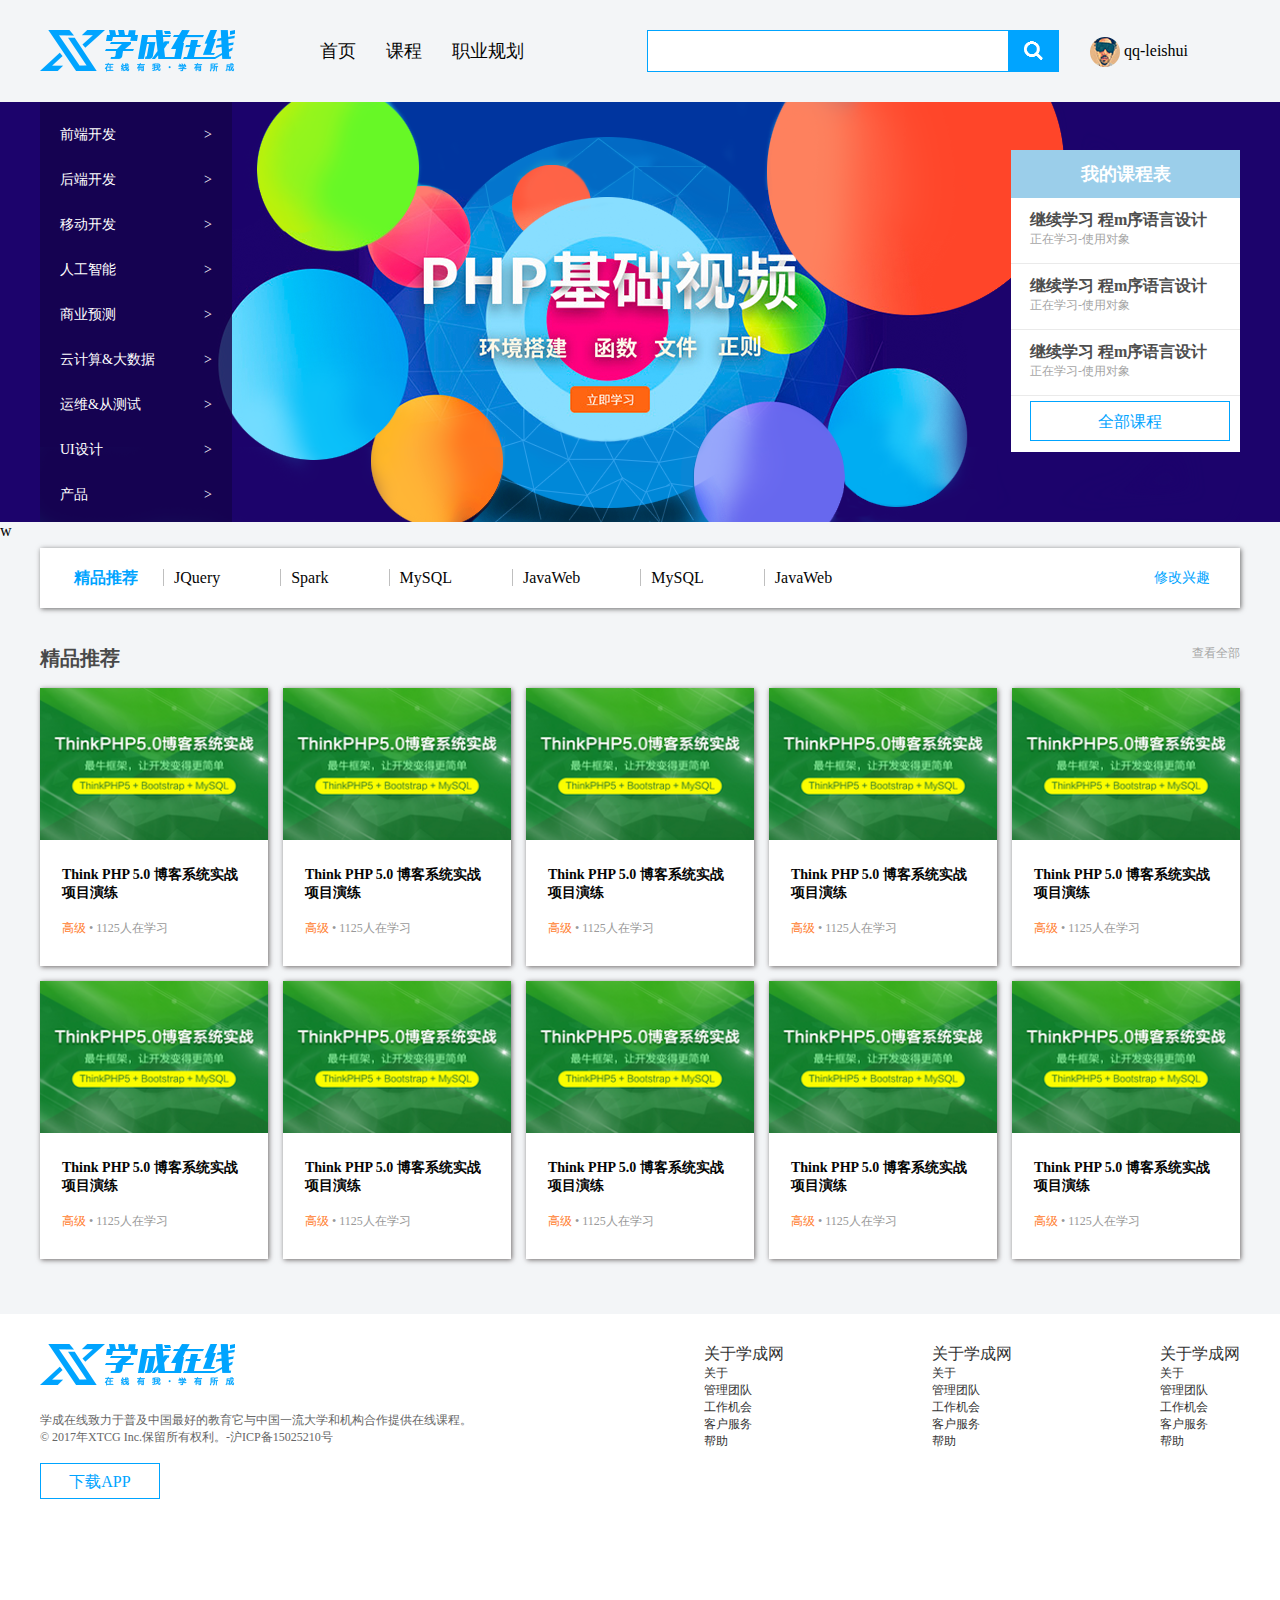
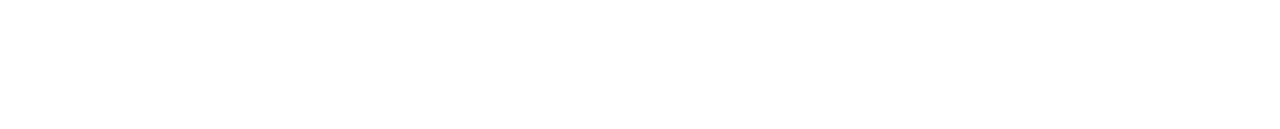
==== index.html @ 380df96b "change name" ====
<!DOCTYPE html>
<html lang="en">

<head>
    <meta charset="UTF-8">
    <meta name="viewport" content="width=device-width, initial-scale=1.0">
    <meta http-equiv="X-UA-Compatible" content="ie=edge">
    <title>Document</title>
    <link rel="stylesheet" href="./css/app.css">
</head>

<body>
    <div class="header w">
        <div class="logo">
            <img src="./imgs/logo.png" alt="">
        </div>
        <div class="nav">
            <ul>
                <li><a href="">首页</a></li>
                <li><a href="">课程</a></li>
                <li><a href="">职业规划</a></li>
            </ul>
        </div>
        <div class="search_box">
            <input type="text">
            <button></button>
        </div>
        <div class="user">
            <img src="./imgs/avatar.png" alt="">
            <span>qq-leishui</span>
        </div>
    </div>
    <!-- 头部结束 -->
    <!-- banner 开始 -->
    <div class="banner_box">
        <div class="banner w">
            <div class="nav">
                <ul>
                    <li><a href="">前端开发 <span>></span></a></li>
                    <li><a href="">后端开发<span>></span></a></li>
                    <li><a href="">移动开发<span>></span></a></li>
                    <li><a href="">人工智能<span>></span></a></li>
                    <li><a href="">商业预测<span>></span></a></li>
                    <li><a href="">云计算&大数据 <span>></span></a></li>
                    <li><a href="">运维&从测试<span>></span></a></li>
                    <li><a href="">UI设计<span>></span></a></li>
                    <li><a href="">产品<span>></span></a></li>
                </ul>
            </div>
            <div class="course">
                <h2>我的课程表 </h2>
                <ul>
                    <li>
                        <h4>继续学习 程m序语言设计</h4>
                        <p>正在学习-使用对象</p>
                    </li>
                    <li>
                        <h4>继续学习 程m序语言设计</h4>
                        <p>正在学习-使用对象</p>
                    </li>
                    <li>
                        <h4>继续学习 程m序语言设计</h4>
                        <p>正在学习-使用对象</p>
                    </li>
                </ul>
                <a href="">全部课程</a>
            </div>
        </div>
    </div>
    <!-- banner 结束 -->
    w
    <!-- 修改兴趣  开始-->
    <div class="interest w">
        <h3>精品推荐</h3>
        <ul>
            <li><a href=""> JQuery</a></li>
            <li><a href=""> Spark</a></li>
            <li><a href=""> MySQL</a></li>
            <li><a href=""> JavaWeb</a></li>
            <li><a href=""> MySQL</a></li>
            <li><a href=""> JavaWeb</a></li>
        </ul>
        <a href="">修改兴趣</a>
    </div>
    <!--  修改兴趣 结束-->
    <!-- 精品推荐开始 -->
    <div class="boutique w">
        <div class="boutique_header">
            <h3>精品推荐</h3>
            <a href="">查看全部</a>
        </div>
        <div class="boutique_bd clearfloat">
            <ul>
                <li>
                    <img src="./imgs/php.png" alt="">
                    <h4>Think PHP 5.0 博客系统实战项目演练 </h4>
                    <div class="infor">
                        <span>高级 </span> • 1125人在学习
                    </div>
                </li>
                <li>
                    <img src="./imgs/php.png" alt="">
                    <h4>Think PHP 5.0 博客系统实战项目演练 </h4>
                    <div class="infor">
                        <span>高级 </span> • 1125人在学习
                    </div>
                </li>
                <li>
                    <img src="./imgs/php.png" alt="">
                    <h4>Think PHP 5.0 博客系统实战项目演练 </h4>
                    <div class="infor">
                        <span>高级 </span> • 1125人在学习
                    </div>
                </li>
                <li>
                    <img src="./imgs/php.png" alt="">
                    <h4>Think PHP 5.0 博客系统实战项目演练 </h4>
                    <div class="infor">
                        <span>高级 </span> • 1125人在学习
                    </div>
                </li>
                <li>
                    <img src="./imgs/php.png" alt="">
                    <h4>Think PHP 5.0 博客系统实战项目演练 </h4>
                    <div class="infor">
                        <span>高级 </span> • 1125人在学习
                    </div>
                </li>
                <li>
                    <img src="./imgs/php.png" alt="">
                    <h4>Think PHP 5.0 博客系统实战项目演练 </h4>
                    <div class="infor">
                        <span>高级 </span> • 1125人在学习
                    </div>
                </li>
                <li>
                    <img src="./imgs/php.png" alt="">
                    <h4>Think PHP 5.0 博客系统实战项目演练 </h4>
                    <div class="infor">
                        <span>高级 </span> • 1125人在学习
                    </div>
                </li>
                <li>
                    <img src="./imgs/php.png" alt="">
                    <h4>Think PHP 5.0 博客系统实战项目演练 </h4>
                    <div class="infor">
                        <span>高级 </span> • 1125人在学习
                    </div>
                </li>
                <li>
                    <img src="./imgs/php.png" alt="">
                    <h4>Think PHP 5.0 博客系统实战项目演练 </h4>
                    <div class="infor">
                        <span>高级 </span> • 1125人在学习
                    </div>
                </li>
                <li>
                    <img src="./imgs/php.png" alt="">
                    <h4>Think PHP 5.0 博客系统实战项目演练 </h4>
                    <div class="infor">
                        <span>高级 </span> • 1125人在学习
                    </div>
                </li>
            </ul>
        </div>
    </div>
    <!-- 精品推荐结束 -->
    <!-- footer 开始  -->
    <div class="footer">
        <div class="footer_box w">
            <div class="logo_box">
                <div class="logo">
                    <img src="./imgs//logo.png" alt="">
                </div>
                <p>学成在线致力于普及中国最好的教育它与中国一流大学和机构合作提供在线课程。</br>
                    © 2017年XTCG Inc.保留所有权利。-沪ICP备15025210号</p>
                <a href="">下载APP</a>
            </div>
            <div class="footer_nav">
                <dl>
                    <dt>关于学成网</dt>
                    <dd>关于</dd>
                    <dd>管理团队</dd>
                    <dd>工作机会</dd>
                    <dd>客户服务</dd>
                    <dd>帮助</dd>
                </dl>
                <dl>
                    <dt>关于学成网</dt>
                    <dd>关于</dd>
                    <dd>管理团队</dd>
                    <dd>工作机会</dd>
                    <dd>客户服务</dd>
                    <dd>帮助</dd>
                </dl>
                <dl>
                    <dt>关于学成网</dt>
                    <dd>关于</dd>
                    <dd>管理团队</dd>
                    <dd>工作机会</dd>
                    <dd>客户服务</dd>
                    <dd>帮助</dd>
                </dl>
            </div>
        </div>
    </div>
    <!-- footer 结束 -->

</body>

</html>
---- css/app.css ----
* {
  margin:0;
  padding:0;
  box-sizing: border-box;
}
body {
  background: #f3f5f7;
}
li {
  list-style: none
}

a {
  text-decoration: none;
}
.clearfloat::before,.clearfloat::after {
  display: table;
  content: '';
}
.clearfloat::after{
  clear: both;
}
.w {
  width: 1200px;
  margin:0 auto;
}
.header {
  margin: 30px auto;
  height: 42px
}
.header .logo {
  float: left;
  width:195px ;
  height: 42px
}

.header .nav {
  float: left;
  margin-left: 70px;
  height: 42px
}
 
.header .nav  li  {
  float: left;
  height: 42px;
  line-height: 42px
}
.header .nav ul li  a {
   display: block;
   padding:0 15px;
   line-height: 42px;
   font-size: 18px;
   color: #050505
}
.header .nav ul li  a:hover{
  border-bottom: 1px solid #00a4ff;
}
.header .search_box {
  float: left;
  margin-left: 108px;
  width: 413px;
  height: 42px
}
.header .search_box input {
  float: left;
  border: 1px solid #00a4ff;
  border-right: none;
  width: 361px;
  height: 42px;
}
.header .search_box button {
  float: left;
  border: none;
  width: 51px;
  height: 42px;
  background: url('../imgs//fa-search.png')
}
.header .user {
  float: left;
  height: 42px
}

.user {
  margin-left: 30px;
  vertical-align: middle;
  line-height: 42px;
}

.user img {
  vertical-align: middle;
  line-height: 42px;
}
/* 头部结束了 */

/* 版心开始 */
.banner_box {
  height: 420px;;
  background: #1c036c;
}
.banner_box  .banner {
  height: 420px;;
  background: url('../imgs//banner2.png') no-repeat top center;
}
.banner_box .nav {
  float: left;
  padding:0 20px;
  padding-top: 10px;
  width: 192px;
  height: 420px;
  background: rgba(20,2,75,0.8)
}
.banner_box .nav ul li a {
  line-height: 45px;
  font-size: 14px;
  color: #ffffff
}
.banner_box .nav ul li a:hover{
  color: #00a4ff
}
.banner_box .nav ul li a>span {
  float: right;
}
.banner_box .course {
  float: right;
  margin-top: 48px;
  width: 229px;
  height: 302px;
  background: #fff;
}
.banner_box .course ul>li {
  padding: 12px 0 15px 19px;
  border-bottom: 1px solid #eaeaea;
}
.banner_box .course h2 {
  height: 48px;
  text-align: center;
  line-height: 48px;
  background: #9bceea;
  font-size: 18px;
  color: #fff
}
.banner_box .course h4 {
  font-size: 16px;
  color: #4e4e4e;
}
.banner_box .course p {
  font-size: 12px;
  color: #a5a5a5;
}

.banner_box .course a {
  display: block;
  border: 1px solid #00a4ff;
  margin-top: 5px;
  margin-left: 19px;
  width: 200px;
  height: 40px;
  text-align: center;
  line-height: 40px;
  color: #00a4ff;
}
/* 版心结束 */

/* 兴趣开始 */
.interest {
  margin-top: 8px;
  box-shadow: 1px 1px 5px #6b6a6a;
  height: 60px;
  background: #fff;
}
.interest h3 {
  float: left;
  margin-left: 34px;
  height: 60px;
  line-height: 60px;
  font-size: 16px;
  color: #00a4ff;
}
.interest ul li{
  float: left;
  padding:0 25px;
  height: 60px;
  line-height: 60px;
}
.interest ul li>a {
  padding:0 10px;
  font-size: 16px;
  border-left: 1px solid #bfbfbf;
  color: #050505
}
.interest>a {
  float: right;
  margin-right: 30px;
  height: 60px;
  line-height: 60px;
  font-size: 14px;
  color: #00a4ff;
}
/* 兴趣结束 */

/* 精品推荐开始 */
.boutique_header {
  height: 22px;
  margin: 37px 0 21px 0;
}
.boutique_header  h3 {
  float: left;
  font-size: 20px;
  color: #494949;
}
.boutique_header  a {
  float:right;
  font-size: 12px;
  color: #a5a5a5;
}
 
.boutique_bd {
  width: 1260px;
}
.boutique_bd img {
  width: 100%;
}
.boutique_bd ul>li {
  float: left;
  margin:0 15px 15px 0;
  box-shadow: 1px 1px 5px rgb(110, 105, 105);
  width: 228px;
  height: 278px;
  background: #ffffff;
}
.boutique_bd ul>li  h4 {
  padding:22px 19px 0 22px;
  font-size: 14px;
  color: #050505;
}
.infor {
  padding: 18px 19px 0 22px;
  font-size: 12px;
  color: #999999;
}
.boutique_bd ul>li span {
  color: #ff7c2d;
}
/* 精品推荐结束 */
/* footer开始 */
.footer {
  margin-top: 40px;
  height: 415px;
  background: #fff;
}
.footer_box {
  background: #fff;
}
.footer_box .logo_box {
  padding-top: 30px;
  float: left;
}
.logo_box .logo {
  margin-bottom: 22px;
}
.logo_box p {
  font-size: 12px;
  color: #666666;
  margin-bottom: 17px;
}
.logo_box a {
  display: block;
  border: 1px solid #00a4ff;
  width: 120px;
  height: 36px;
  text-align: center;
  line-height: 36px;
  font-size: 16px;
  color: #00a4ff;
}
.footer_box .footer_nav {
  float:right;
}
.footer_nav dl{
  float: left;
  margin-left: 148px;
}
.footer_nav {
  padding-top: 30px;
}
.footer_nav dl dt {
  font-size: 16px;
  color: #333333;
}
.footer_nav  dl>dd{
  font-size: 12px;
  color: #333333;
}
/* footer 结束 */
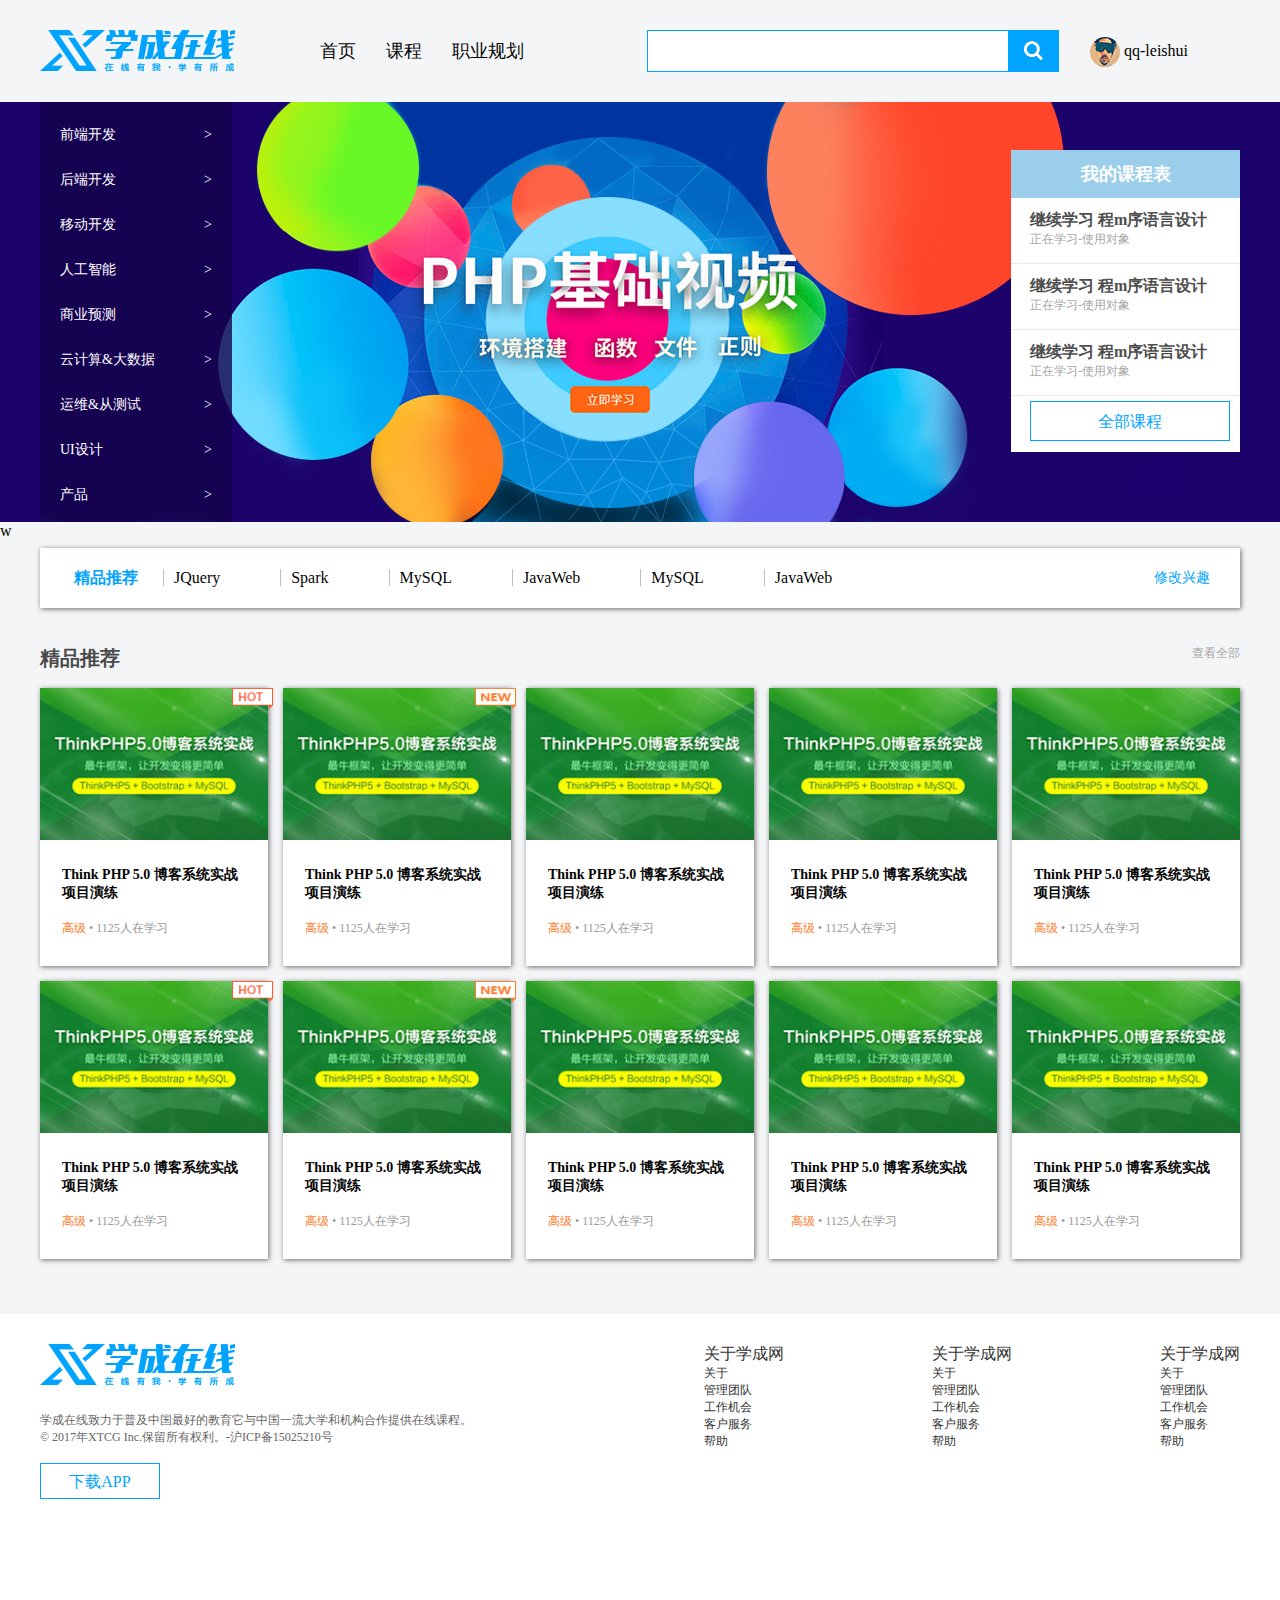
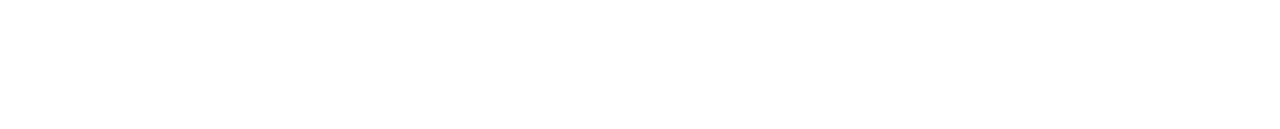
==== commit d41d24a2: "add icon" ====
--- a/index.html
+++ b/index.html
@@ -92,48 +92,60 @@
         <div class="boutique_bd clearfloat">
             <ul>
                 <li>
-                    <img src="./imgs/php.png" alt="">
-                    <h4>Think PHP 5.0 博客系统实战项目演练 </h4>
-                    <div class="infor">
-                        <span>高级 </span> • 1125人在学习
-                    </div>
-                </li>
-                <li>
-                    <img src="./imgs/php.png" alt="">
-                    <h4>Think PHP 5.0 博客系统实战项目演练 </h4>
-                    <div class="infor">
-                        <span>高级 </span> • 1125人在学习
-                    </div>
-                </li>
-                <li>
-                    <img src="./imgs/php.png" alt="">
-                    <h4>Think PHP 5.0 博客系统实战项目演练 </h4>
-                    <div class="infor">
-                        <span>高级 </span> • 1125人在学习
-                    </div>
-                </li>
-                <li>
-                    <img src="./imgs/php.png" alt="">
-                    <h4>Think PHP 5.0 博客系统实战项目演练 </h4>
-                    <div class="infor">
-                        <span>高级 </span> • 1125人在学习
-                    </div>
-                </li>
-                <li>
-                    <img src="./imgs/php.png" alt="">
-                    <h4>Think PHP 5.0 博客系统实战项目演练 </h4>
-                    <div class="infor">
-                        <span>高级 </span> • 1125人在学习
-                    </div>
-                </li>
-                <li>
-                    <img src="./imgs/php.png" alt="">
-                    <h4>Think PHP 5.0 博客系统实战项目演练 </h4>
-                    <div class="infor">
-                        <span>高级 </span> • 1125人在学习
-                    </div>
-                </li>
-                <li>
+                    <em>
+                        <img src="./imgs//hot.png" alt="">
+                    </em>
+                    <img src="./imgs/php.png" alt="">
+                    <h4>Think PHP 5.0 博客系统实战项目演练 </h4>
+                    <div class="infor">
+                        <span>高级 </span> • 1125人在学习
+                    </div>
+                </li>
+                <li>
+                    <em>
+                        <img src="./imgs//new.png" alt="">
+                    </em>
+                    <img src="./imgs/php.png" alt="">
+                    <h4>Think PHP 5.0 博客系统实战项目演练 </h4>
+                    <div class="infor">
+                        <span>高级 </span> • 1125人在学习
+                    </div>
+                </li>
+                <li>
+                    <img src="./imgs/php.png" alt="">
+                    <h4>Think PHP 5.0 博客系统实战项目演练 </h4>
+                    <div class="infor">
+                        <span>高级 </span> • 1125人在学习
+                    </div>
+                </li>
+                <li>
+                    <img src="./imgs/php.png" alt="">
+                    <h4>Think PHP 5.0 博客系统实战项目演练 </h4>
+                    <div class="infor">
+                        <span>高级 </span> • 1125人在学习
+                    </div>
+                </li>
+                <li>
+                    <img src="./imgs/php.png" alt="">
+                    <h4>Think PHP 5.0 博客系统实战项目演练 </h4>
+                    <div class="infor">
+                        <span>高级 </span> • 1125人在学习
+                    </div>
+                </li>
+                <li>
+                    <em>
+                        <img src="./imgs//hot.png" alt="">
+                    </em>
+                    <img src="./imgs/php.png" alt="">
+                    <h4>Think PHP 5.0 博客系统实战项目演练 </h4>
+                    <div class="infor">
+                        <span>高级 </span> • 1125人在学习
+                    </div>
+                </li>
+                <li>
+                    <em>
+                        <img src="./imgs//new.png" alt="">
+                    </em>
                     <img src="./imgs/php.png" alt="">
                     <h4>Think PHP 5.0 博客系统实战项目演练 </h4>
                     <div class="infor">
--- a/css/app.css
+++ b/css/app.css
@@ -217,6 +217,18 @@
 .boutique_bd {
   width: 1260px;
 }
+.boutique_bd ul>li {
+  position: relative;
+}
+.boutique_bd em{
+  position: absolute;
+  top:0;
+  right: -5px;
+}
+.boutique_bd em img {
+  width: 41px;
+  height: 21px;
+}
 .boutique_bd img {
   width: 100%;
 }
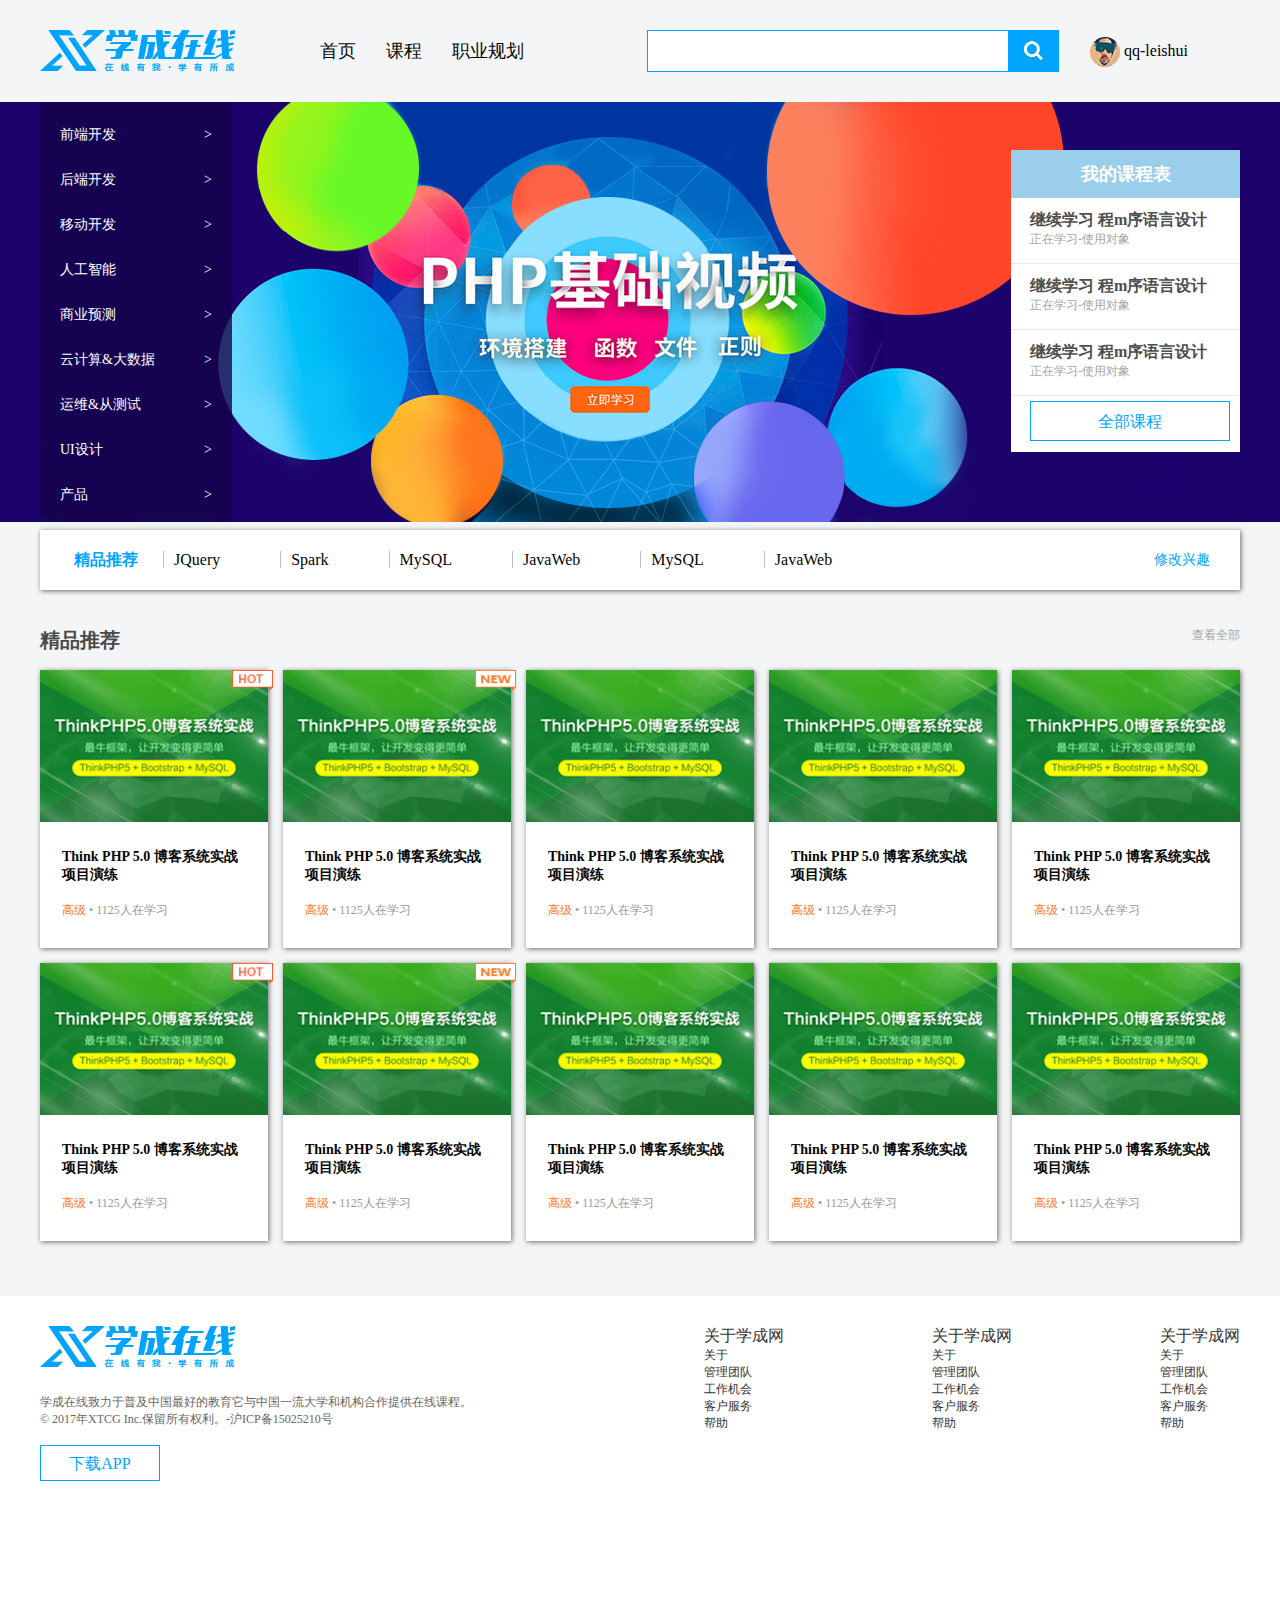
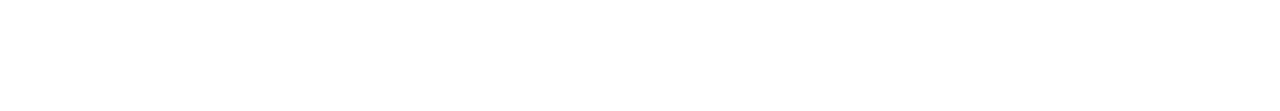
==== commit 3d65ddfc: "fix bug w" ====
--- a/index.html
+++ b/index.html
@@ -68,7 +68,6 @@
         </div>
     </div>
     <!-- banner 结束 -->
-    w
     <!-- 修改兴趣  开始-->
     <div class="interest w">
         <h3>精品推荐</h3>
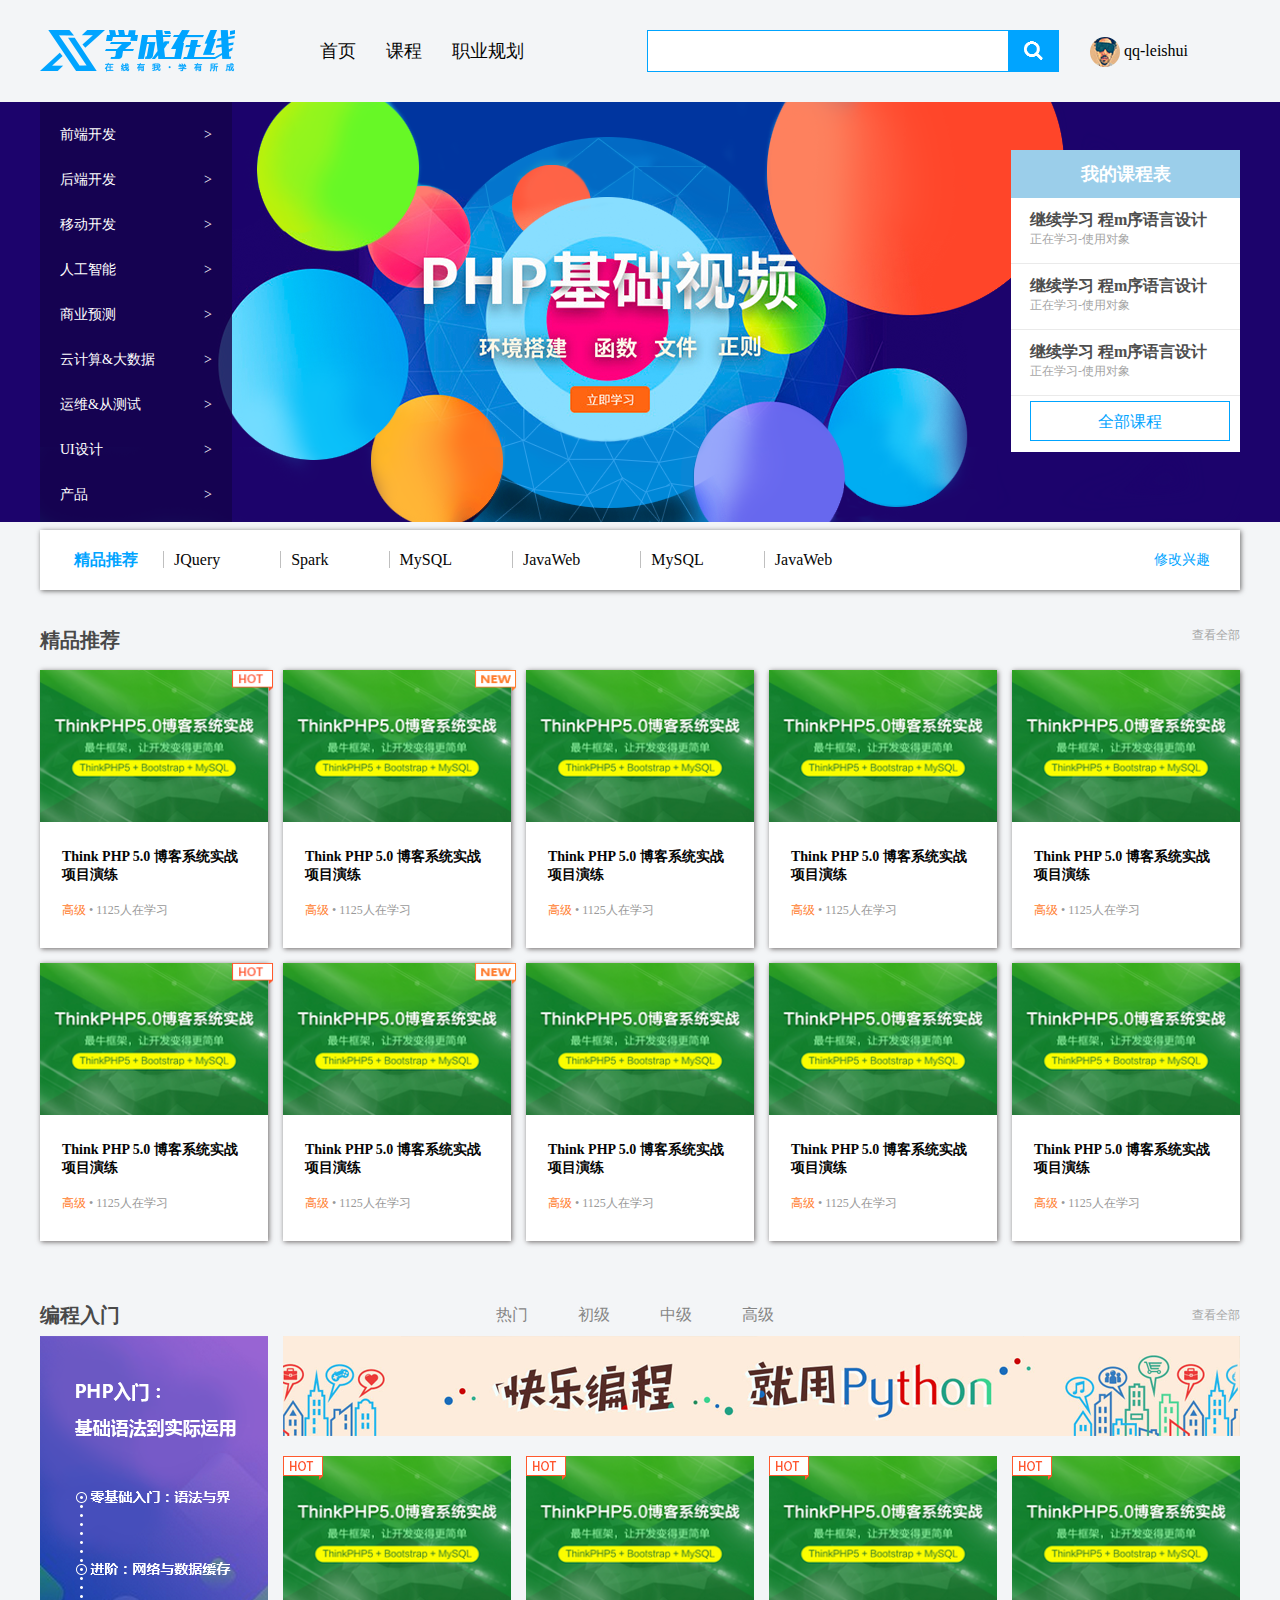
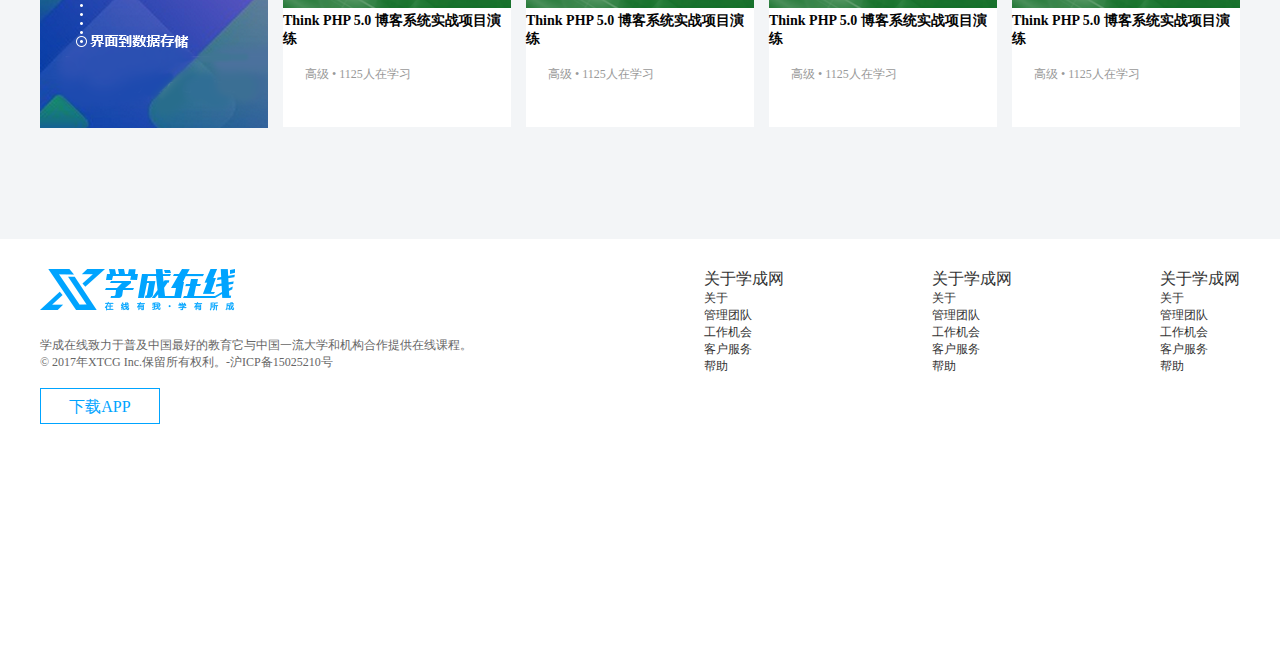
==== commit 0b9d4a97: "loast" ====
--- a/index.html
+++ b/index.html
@@ -10,7 +10,7 @@
 </head>
 
 <body>
-    <div class="header w">
+    <div class="header_first w">
         <div class="logo">
             <img src="./imgs/logo.png" alt="">
         </div>
@@ -83,7 +83,7 @@
     </div>
     <!--  修改兴趣 结束-->
     <!-- 精品推荐开始 -->
-    <div class="boutique w">
+    <div class="boutique w ">
         <div class="boutique_header">
             <h3>精品推荐</h3>
             <a href="">查看全部</a>
@@ -176,9 +176,78 @@
         </div>
     </div>
     <!-- 精品推荐结束 -->
+    <!-- progra开始 -->
+    <div class="box w clearfloat">
+        <div class="box_hd clearfloat">
+            <h3 class="title">编程入门</h3>
+            <ul class="nav">
+                <li><a href=""> 热门</a></li>
+                <li><a href=""> 初级</a></li>
+                <li><a href=""> 中级</a></li>
+                <li><a href=""> 高级</a></li>
+            </ul>
+            <a href="" class="infor_a">查看全部</a>
+        </div>
+        <div class="box_bd clearfloat">
+            <div class="left">
+                <img src="./imgs/php_left.png" alt="">
+            </div>
+            <div class="right">
+                <div class="hd">
+                    <img src="./imgs/php_header.png" alt="">
+                </div>
+                <div class="bd">
+                    <ul>
+                        <li>
+                            <em>
+                                <img src="./imgs//hot.png" alt="">
+                            </em>
+                            <img src="./imgs/php.png" alt="">
+                            <h4>Think PHP 5.0 博客系统实战项目演练 </h4>
+                            <div class="infor">
+                                <span>高级 </span> • 1125人在学习
+                            </div>
+                        </li>
+                        <li>
+                            <em>
+                                <img src="./imgs//hot.png" alt="">
+                            </em>
+                            <img src="./imgs/php.png" alt="">
+                            <h4>Think PHP 5.0 博客系统实战项目演练 </h4>
+                            <div class="infor">
+                                <span>高级 </span> • 1125人在学习
+                            </div>
+                        </li>
+                        <li>
+                            <em>
+                                <img src="./imgs//hot.png" alt="">
+                            </em>
+                            <img src="./imgs/php.png" alt="">
+                            <h4>Think PHP 5.0 博客系统实战项目演练 </h4>
+                            <div class="infor">
+                                <span>高级 </span> • 1125人在学习
+                            </div>
+                        </li>
+                        <li>
+                            <em>
+                                <img src="./imgs//hot.png" alt="">
+                            </em>
+                            <img src="./imgs/php.png" alt="">
+                            <h4>Think PHP 5.0 博客系统实战项目演练 </h4>
+                            <div class="infor">
+                                <span>高级 </span> • 1125人在学习
+                            </div>
+                        </li>
+                    </ul>
+
+                </div>
+            </div>
+        </div>
+    </div>
+    <!-- progra结束 -->
     <!-- footer 开始  -->
-    <div class="footer">
-        <div class="footer_box w">
+    <div class="footer clearfloat ">
+        <div class="footer_box w clearfloat">
             <div class="logo_box">
                 <div class="logo">
                     <img src="./imgs//logo.png" alt="">
@@ -217,6 +286,7 @@
     </div>
     <!-- footer 结束 -->
 
+
 </body>
 
 </html>--- a/css/app.css
+++ b/css/app.css
@@ -24,58 +24,70 @@
   width: 1200px;
   margin:0 auto;
 }
-.header {
+.title {
+  font-size: 20px;
+  color: #494949;
+}
+.infor_a {
+  font-size: 12px;
+    color: #a5a5a5;
+}
+.middel_a {
+  font-size: 16px;
+  color: #868686
+}
+.header_first {
   margin: 30px auto;
   height: 42px
 }
-.header .logo {
+.header_first .logo {
   float: left;
   width:195px ;
   height: 42px
 }
 
-.header .nav {
+.header_first .nav {
   float: left;
   margin-left: 70px;
   height: 42px
 }
  
-.header .nav  li  {
+.header_first .nav  li  {
   float: left;
   height: 42px;
   line-height: 42px
 }
-.header .nav ul li  a {
+.header_first .nav ul li  a {
    display: block;
    padding:0 15px;
    line-height: 42px;
    font-size: 18px;
    color: #050505
 }
-.header .nav ul li  a:hover{
+.header_first .nav ul li  a:hover{
   border-bottom: 1px solid #00a4ff;
 }
-.header .search_box {
+.header_first .search_box {
   float: left;
   margin-left: 108px;
   width: 413px;
   height: 42px
 }
-.header .search_box input {
+.header_first .search_box input {
   float: left;
   border: 1px solid #00a4ff;
   border-right: none;
   width: 361px;
   height: 42px;
 }
-.header .search_box button {
+.header_first .search_box button {
   float: left;
   border: none;
   width: 51px;
   height: 42px;
   background: url('../imgs//fa-search.png')
 }
-.header .user {
+.header_first .user {
   float: left;
   height: 42px
 }
@@ -254,9 +266,79 @@
   color: #ff7c2d;
 }
 /* 精品推荐结束 */
+/* 编程入门开始了 */
+.box {
+  margin-top: 38px;
+}
+ 
+.box_hd>ul {
+  margin-left: 351px;
+}
+.box_hd>h3,.box_hd>ul,.box_hd>ul>li {
+  float: left;
+  height:42px ;
+  line-height: 42px;
+}
+ 
+.box_hd>ul>li>a {
+  padding:0 25px;
+  height:42px ;
+  line-height: 42px;
+  font-size: 16px;
+  color: #868686;
+}
+.box_hd>ul>li>a:hover{
+  color: #00a4ff;
+}
+.box_hd>a {
+  float:right;
+  height:42px ;
+  line-height: 42px;
+}
+.box_bd {
+  float: left;
+  height: 392px;
+  /* margin-left: 15px; */
+}
+.box_bd .right .hd  {
+  margin-left: 15px;
+  margin-bottom: 16px;
+}
+.box_bd .right .hd img {
+  width: 100%;
+}
+.box_bd>.left{
+  float: left;
+}
+.box_bd>.right{
+  float: left;
+}
+ 
+.box_bd .bd>ul>li img {
+  width: 100%;
+}
+.box_bd .bd>ul>li {
+  float: left;
+  margin-left: 15px;
+  position: relative;
+  width: 228px;
+  height: 271px;
+  background: #fff;
+
+
+}
+.box_bd .bd>ul>li  em {
+  position: absolute;
+}
+ 
+.box_bd.clearfloat >.right > .bd > ul > li> h4 {
+  font-size: 14px;
+  color: #050505;
+}
+/* 编程入门结束了 */
 /* footer开始 */
 .footer {
-  margin-top: 40px;
+  margin-top: 111px;
   height: 415px;
   background: #fff;
 }
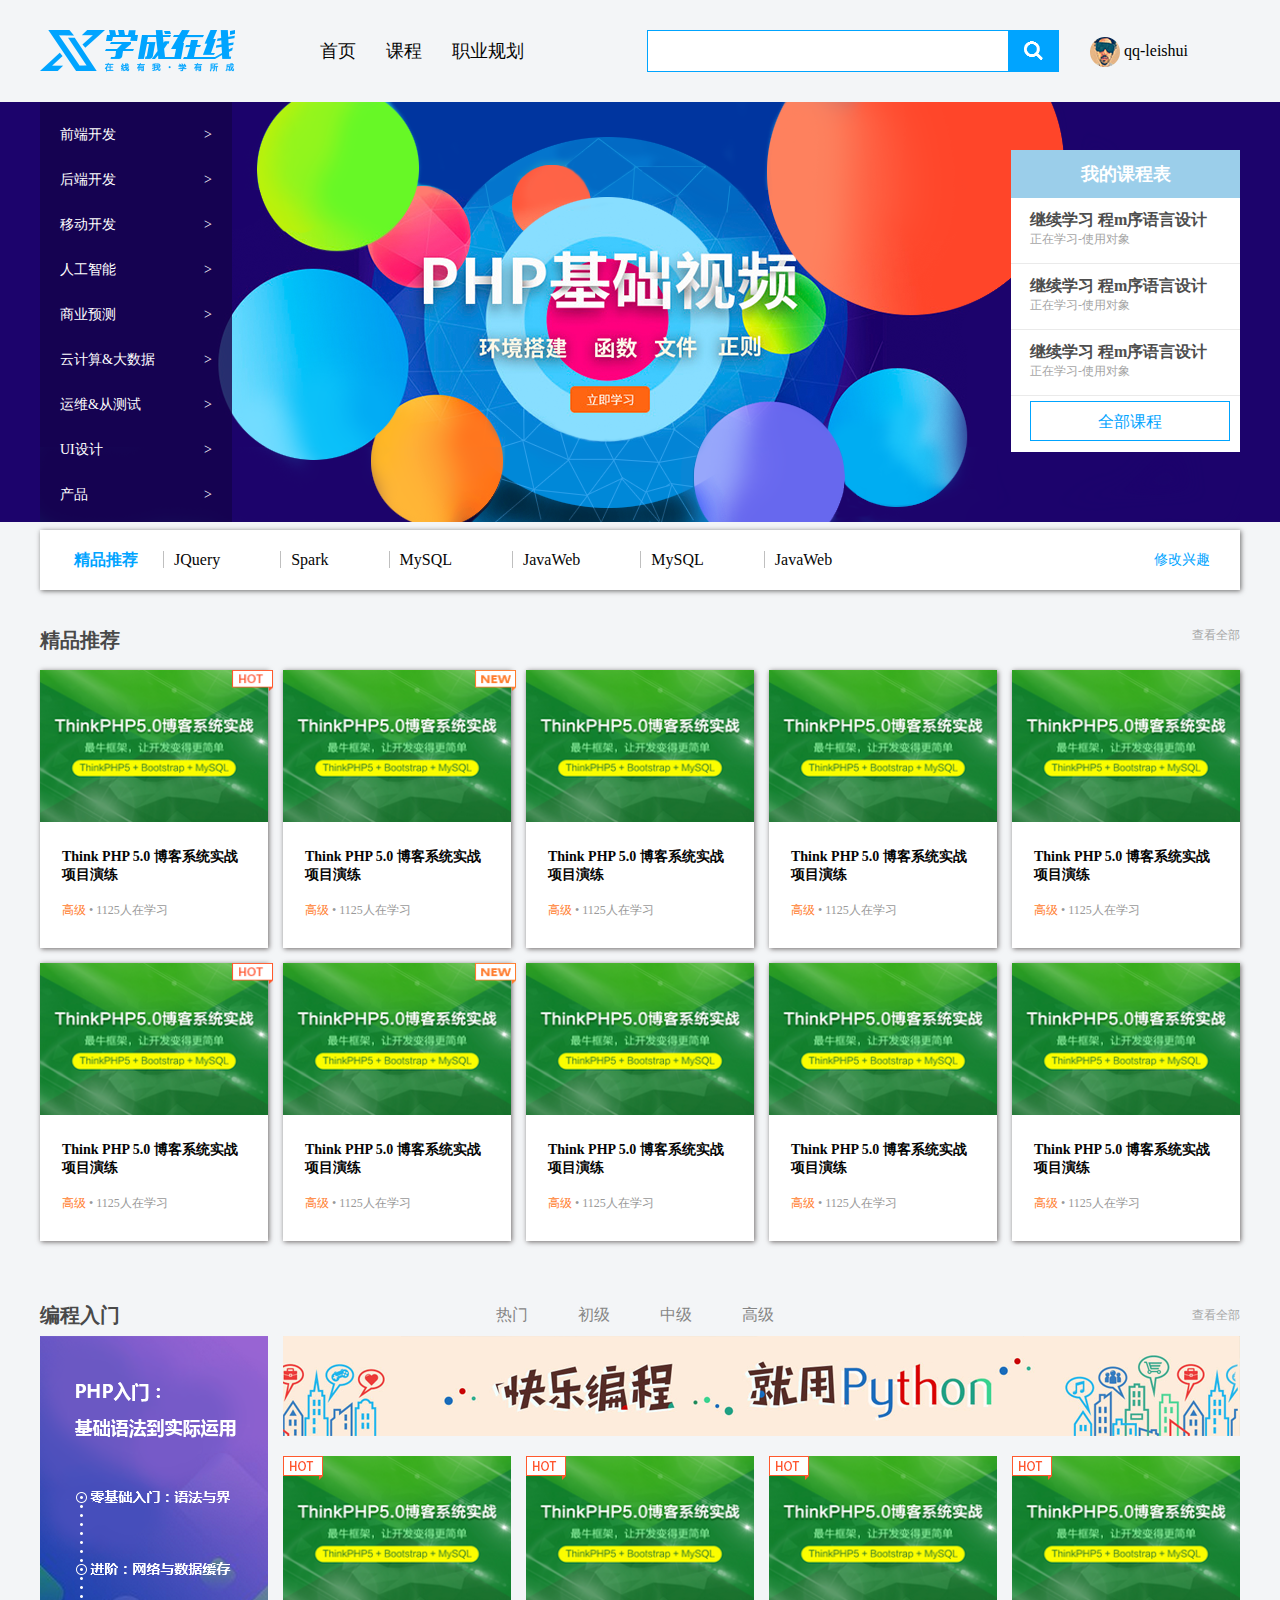
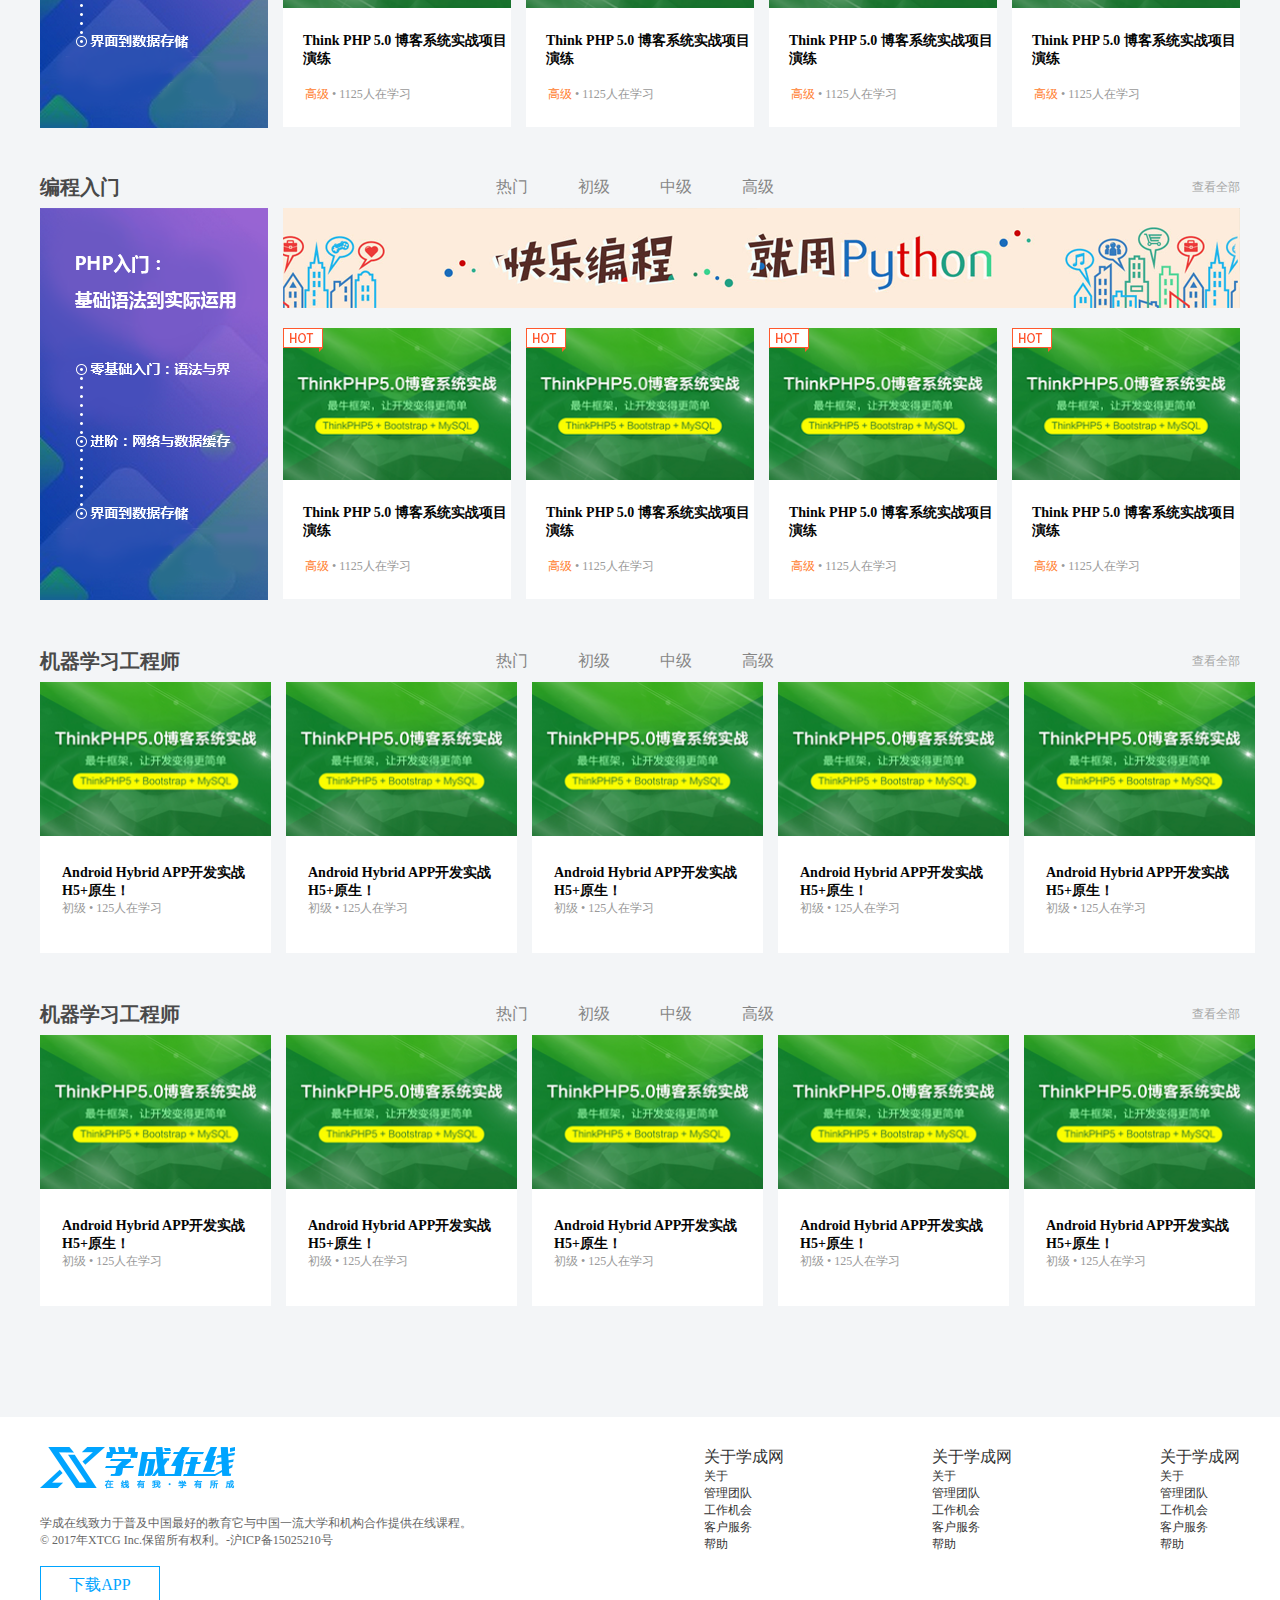
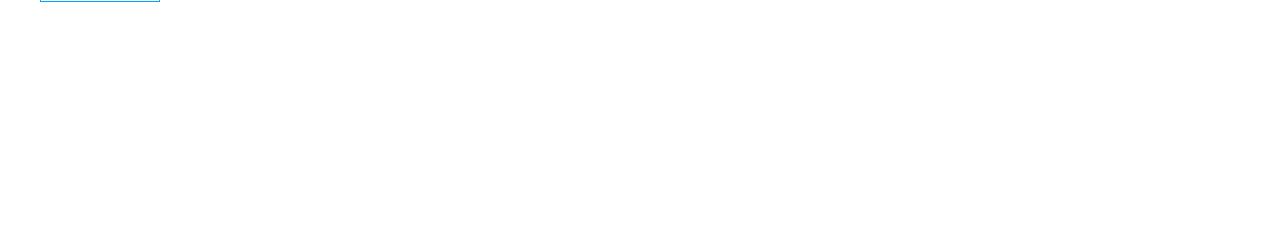
==== commit 138308f3: "last one" ====
--- a/index.html
+++ b/index.html
@@ -245,6 +245,189 @@
         </div>
     </div>
     <!-- progra结束 -->
+    <!-- progra开始 -->
+    <div class="box w clearfloat">
+        <div class="box_hd clearfloat">
+            <h3 class="title">编程入门</h3>
+            <ul class="nav">
+                <li><a href=""> 热门</a></li>
+                <li><a href=""> 初级</a></li>
+                <li><a href=""> 中级</a></li>
+                <li><a href=""> 高级</a></li>
+            </ul>
+            <a href="" class="infor_a">查看全部</a>
+        </div>
+        <div class="box_bd clearfloat">
+            <div class="left">
+                <img src="./imgs/php_left.png" alt="">
+            </div>
+            <div class="right">
+                <div class="hd">
+                    <img src="./imgs/php_header.png" alt="">
+                </div>
+                <div class="bd">
+                    <ul>
+                        <li>
+                            <em>
+                                <img src="./imgs//hot.png" alt="">
+                            </em>
+                            <img src="./imgs/php.png" alt="">
+                            <h4>Think PHP 5.0 博客系统实战项目演练 </h4>
+                            <div class="infor">
+                                <span>高级 </span> • 1125人在学习
+                            </div>
+                        </li>
+                        <li>
+                            <em>
+                                <img src="./imgs//hot.png" alt="">
+                            </em>
+                            <img src="./imgs/php.png" alt="">
+                            <h4>Think PHP 5.0 博客系统实战项目演练 </h4>
+                            <div class="infor">
+                                <span>高级 </span> • 1125人在学习
+                            </div>
+                        </li>
+                        <li>
+                            <em>
+                                <img src="./imgs//hot.png" alt="">
+                            </em>
+                            <img src="./imgs/php.png" alt="">
+                            <h4>Think PHP 5.0 博客系统实战项目演练 </h4>
+                            <div class="infor">
+                                <span>高级 </span> • 1125人在学习
+                            </div>
+                        </li>
+                        <li>
+                            <em>
+                                <img src="./imgs//hot.png" alt="">
+                            </em>
+                            <img src="./imgs/php.png" alt="">
+                            <h4>Think PHP 5.0 博客系统实战项目演练 </h4>
+                            <div class="infor">
+                                <span>高级 </span> • 1125人在学习
+                            </div>
+                        </li>
+                    </ul>
+
+                </div>
+            </div>
+        </div>
+    </div>
+    <!-- progra结束 -->
+    <!-- 开始 -->
+    <div class="box_front w">
+        <div class="box_front_hd">
+            <h4 class="">机器学习工程师</h4>
+            <div class="nav">
+                <ul class="clearfloat">
+                    <li><a href=""> 热门 </a></li>
+                    <li><a href=""> 初级 </a></li>
+                    <li><a href=""> 中级 </a></li>
+                    <li><a href=""> 高级 </a></li>
+                </ul>
+            </div>
+            <a href="">查看全部</a>
+
+        </div>
+        <div class="box_front_bd">
+            <ul class="clearfloat">
+                <li>
+                    <img src="./imgs/php.png" alt="">
+                    <h4>Android Hybrid APP开发实战 H5+原生！ </h4>
+                    <div class="box_front_infor">
+                        <span>初级 </span>• 125人在学习
+                    </div>
+                </li>
+                <li>
+                    <img src="./imgs/php.png" alt="">
+                    <h4>Android Hybrid APP开发实战 H5+原生！ </h4>
+                    <div class="box_front_infor">
+                        <span>初级 </span>• 125人在学习
+                    </div>
+                </li>
+                <li>
+                    <img src="./imgs/php.png" alt="">
+                    <h4>Android Hybrid APP开发实战 H5+原生！ </h4>
+                    <div class="box_front_infor">
+                        <span>初级 </span>• 125人在学习
+                    </div>
+                </li>
+                <li>
+                    <img src="./imgs/php.png" alt="">
+                    <h4>Android Hybrid APP开发实战 H5+原生！ </h4>
+                    <div class="box_front_infor">
+                        <span>初级 </span>• 125人在学习
+                    </div>
+                </li>
+                <li>
+                    <img src="./imgs/php.png" alt="">
+                    <h4>Android Hybrid APP开发实战 H5+原生！ </h4>
+                    <div class="box_front_infor">
+                        <span>初级 </span>• 125人在学习
+                    </div>
+                </li>
+            </ul>
+        </div>
+
+    </div>
+    <!-- 结束 -->
+    <!-- seoncd 开始 -->
+    <div class="box_front w">
+        <div class="box_front_hd">
+            <h4 class="">机器学习工程师</h4>
+            <div class="nav">
+                <ul class="clearfloat">
+                    <li><a href=""> 热门 </a></li>
+                    <li><a href=""> 初级 </a></li>
+                    <li><a href=""> 中级 </a></li>
+                    <li><a href=""> 高级 </a></li>
+                </ul>
+            </div>
+            <a href="">查看全部</a>
+
+        </div>
+        <div class="box_front_bd">
+            <ul class="clearfloat">
+                <li>
+                    <img src="./imgs/php.png" alt="">
+                    <h4>Android Hybrid APP开发实战 H5+原生！ </h4>
+                    <div class="box_front_infor">
+                        <span>初级 </span>• 125人在学习
+                    </div>
+                </li>
+                <li>
+                    <img src="./imgs/php.png" alt="">
+                    <h4>Android Hybrid APP开发实战 H5+原生！ </h4>
+                    <div class="box_front_infor">
+                        <span>初级 </span>• 125人在学习
+                    </div>
+                </li>
+                <li>
+                    <img src="./imgs/php.png" alt="">
+                    <h4>Android Hybrid APP开发实战 H5+原生！ </h4>
+                    <div class="box_front_infor">
+                        <span>初级 </span>• 125人在学习
+                    </div>
+                </li>
+                <li>
+                    <img src="./imgs/php.png" alt="">
+                    <h4>Android Hybrid APP开发实战 H5+原生！ </h4>
+                    <div class="box_front_infor">
+                        <span>初级 </span>• 125人在学习
+                    </div>
+                </li>
+                <li>
+                    <img src="./imgs/php.png" alt="">
+                    <h4>Android Hybrid APP开发实战 H5+原生！ </h4>
+                    <div class="box_front_infor">
+                        <span>初级 </span>• 125人在学习
+                    </div>
+                </li>
+            </ul>
+        </div>
+
+    </div>
+    <!-- second 结束 -->
     <!-- footer 开始  -->
     <div class="footer clearfloat ">
         <div class="footer_box w clearfloat">
--- a/css/app.css
+++ b/css/app.css
@@ -324,11 +324,16 @@
   width: 228px;
   height: 271px;
   background: #fff;
-
-
+}
+.box_bd .bd>ul>li>h4 {
+  padding-top: 20px;
+  padding-left: 20px;  
 }
 .box_bd .bd>ul>li  em {
   position: absolute;
+}
+.box_bd .bd>ul>li .infor span {
+  color: #ff7c2d;
 }
  
 .box_bd.clearfloat >.right > .bd > ul > li> h4 {
@@ -336,6 +341,69 @@
   color: #050505;
 }
 /* 编程入门结束了 */
+/* 前端开始了 */
+.box_front {
+  margin-top: 40px;
+}
+.box_front_hd {
+  height: 42px;
+}
+.box_front_hd  h4 {
+  float: left;
+  height: 42px;
+  line-height: 42px;
+  font-size: 20px;
+  color: #494949;
+}
+.box_front_hd .nav {
+  float: left;
+  margin-left: 291px;
+}
+ 
+.box_front_hd .nav ul>li{
+  float: left;
+}
+.box_front_hd .nav ul>li>a {
+  display: block;
+  height: 42px;
+  line-height: 42px;
+  padding:0 25px;
+  font-size: 16px;
+  color: #868686;
+}
+.box_front_hd>a {
+  display: block;
+  float: right;
+  height: 42px;
+  line-height: 42px;
+  font-size: 12px;
+  color: #a5a5a5;
+}
+.box_front_bd img {
+  width: 100%;
+}
+.box_front_bd ul {
+  width: 1230px;
+}
+.box_front_bd ul>li {
+  float: left;
+  margin-right: 15px;
+  width: 231px;
+  height: 271px;
+  background: #fff;
+}
+.box_front_bd ul>li h4 {
+  margin-top: 24px;
+  padding-left: 22px;
+  font-size: 14px;
+  color: #050505;
+}
+.box_front_bd ul>li .box_front_infor {
+  padding-left: 22px;
+  font-size: 12px;
+  color: #999999;
+}
+/* 前端结束了 */
 /* footer开始 */
 .footer {
   margin-top: 111px;
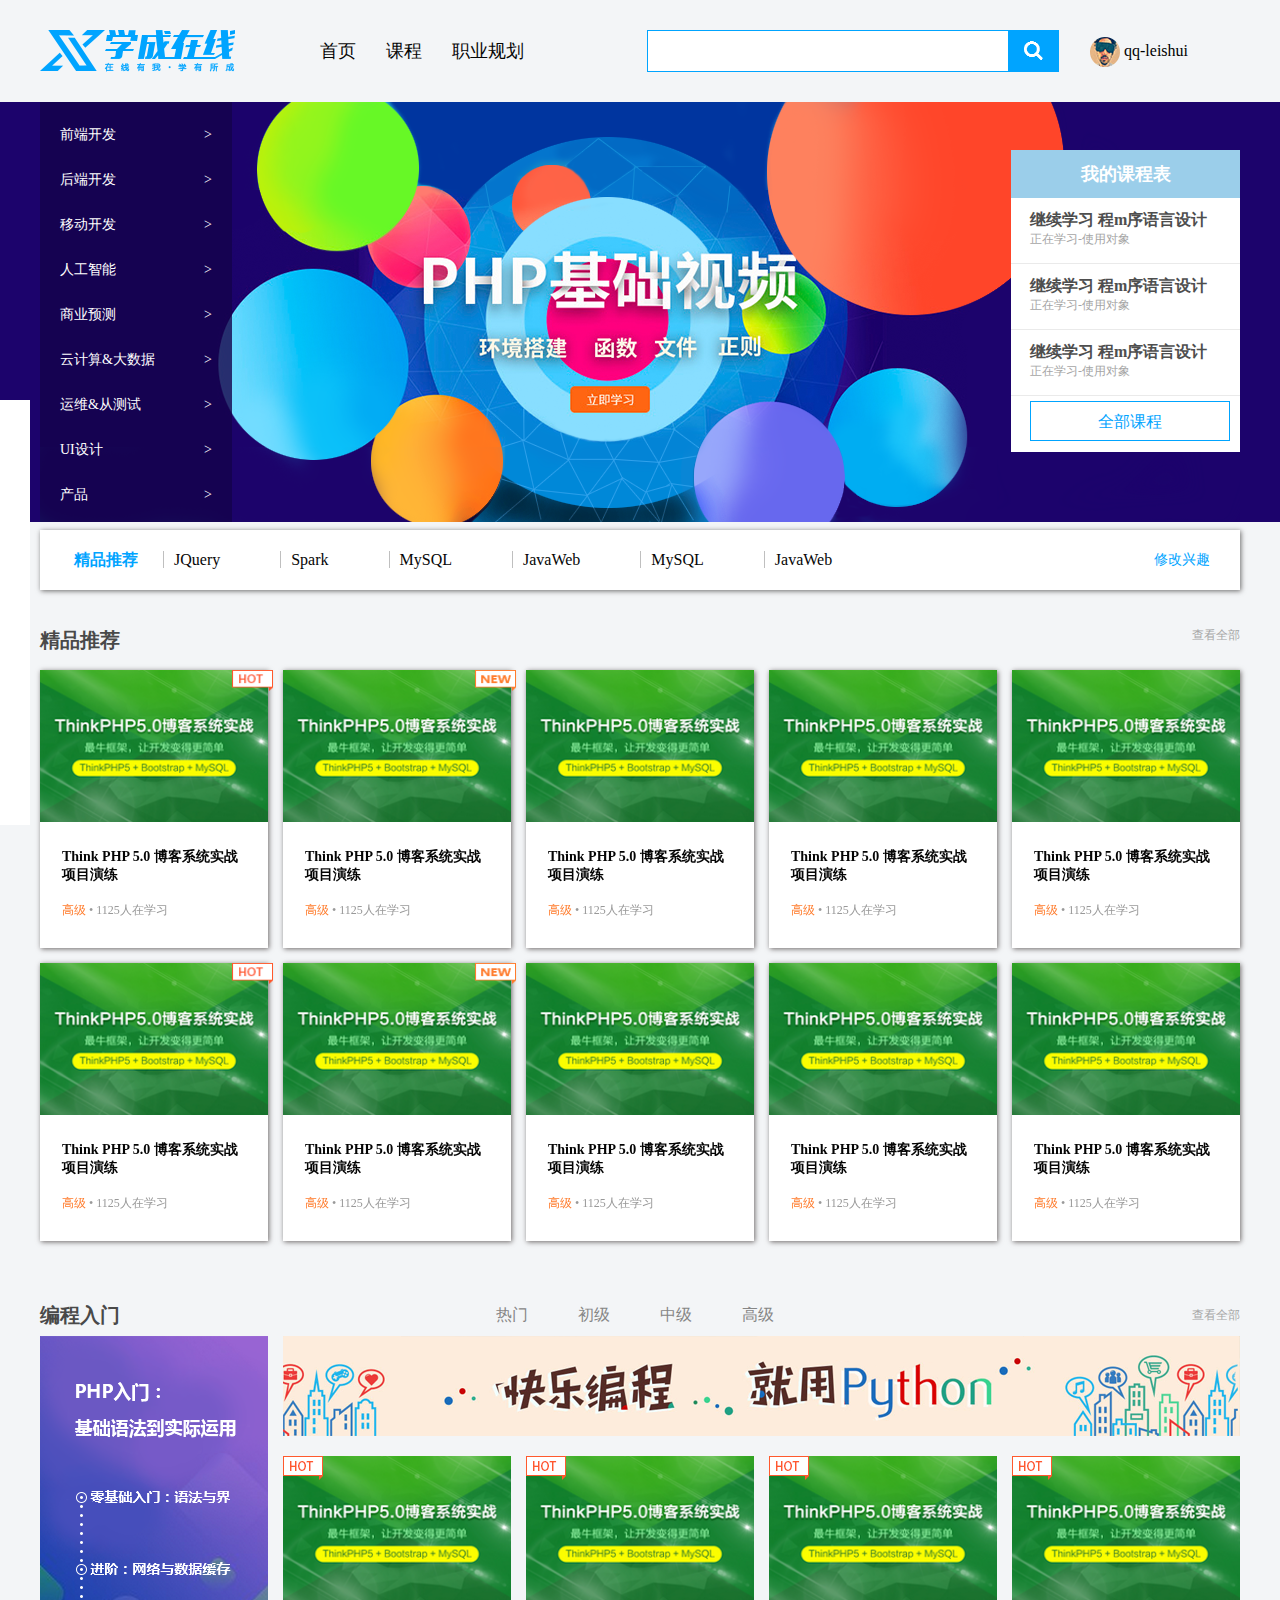
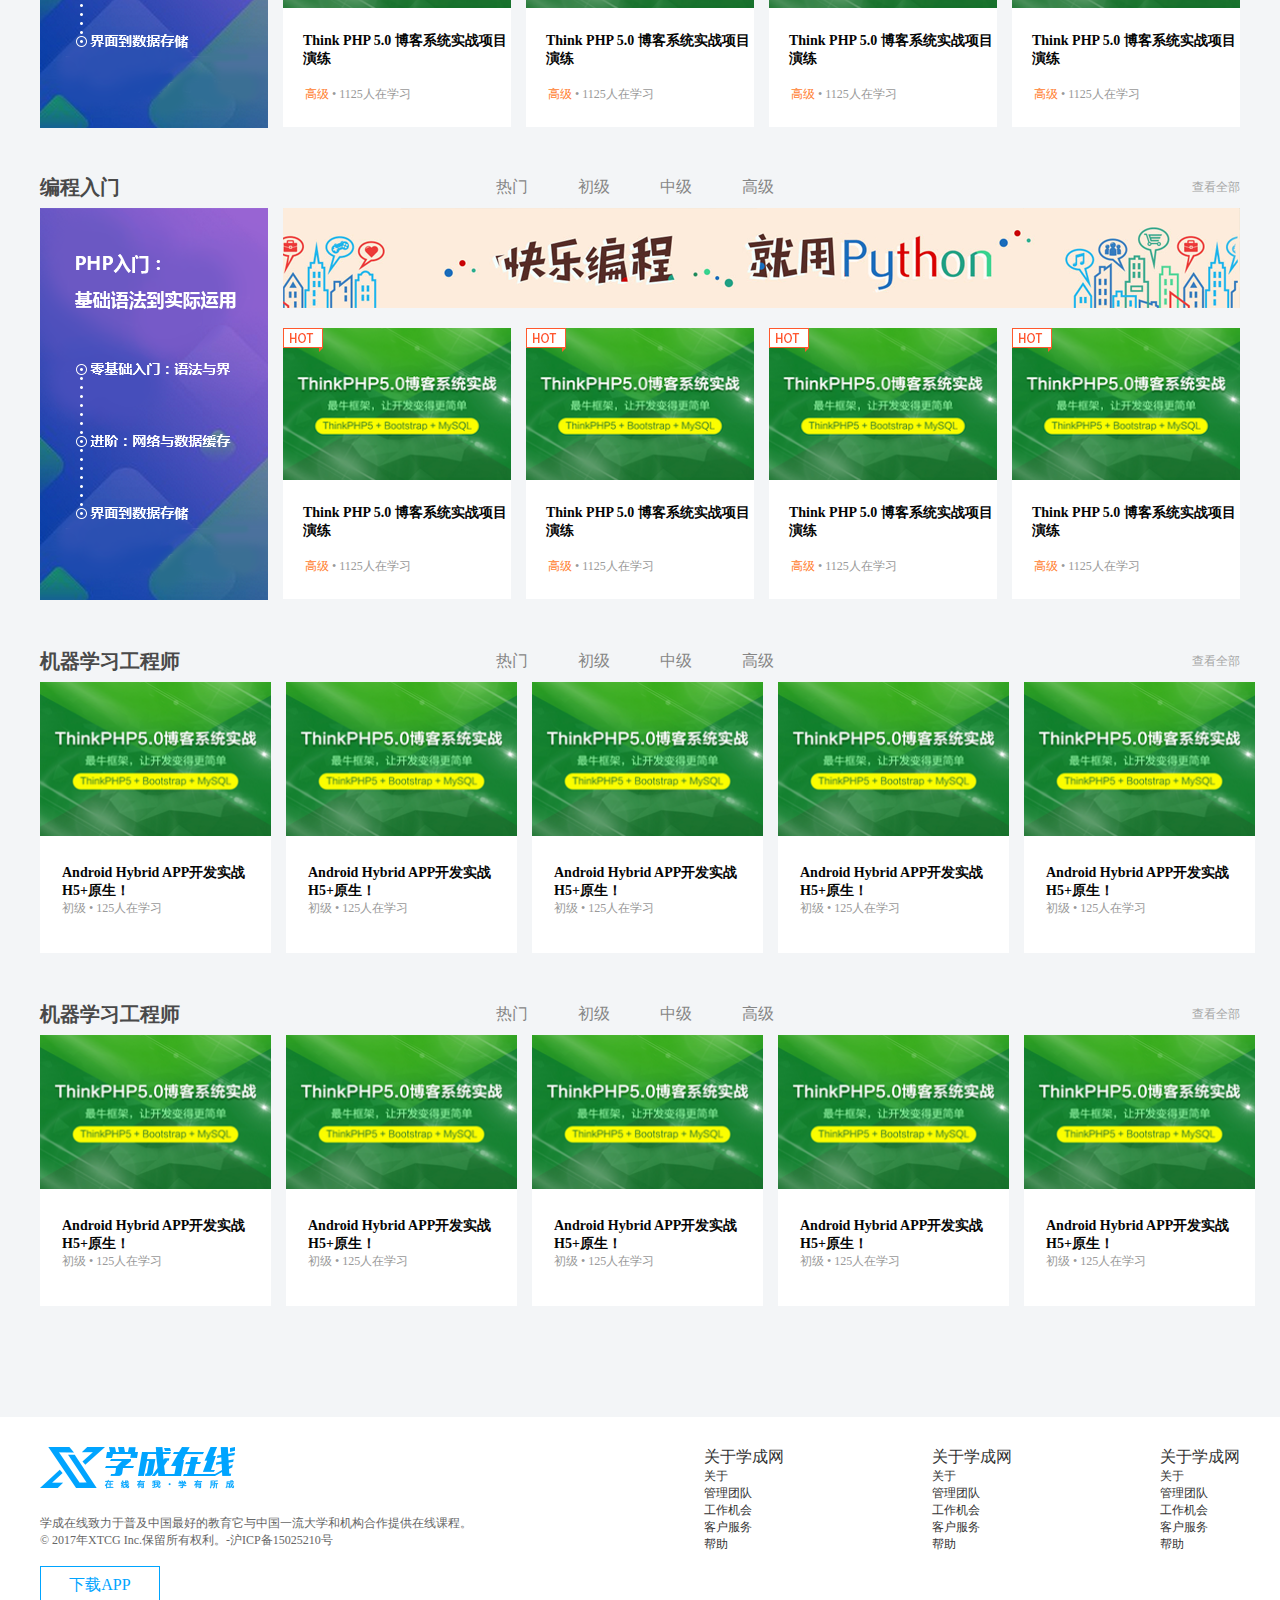
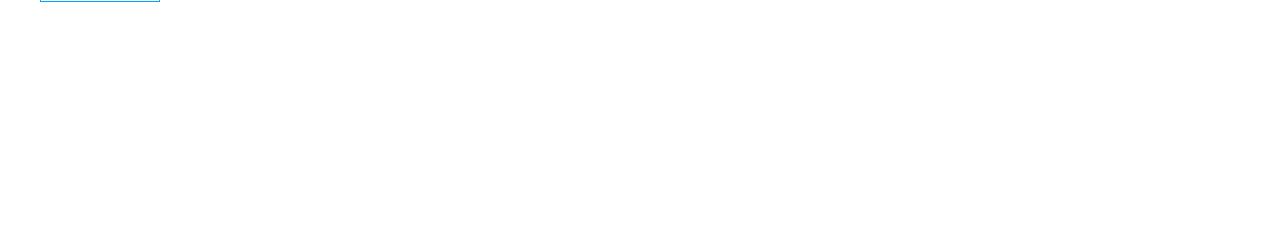
==== commit 2314dbdc: "side nav" ====
--- a/index.html
+++ b/index.html
@@ -83,6 +83,24 @@
     </div>
     <!--  修改兴趣 结束-->
     <!-- 精品推荐开始 -->
+    <div class="out_side">
+        <ul>
+            <li><a href=""> 编程入门</a></li>
+            <li><a href=""> 数据分析师</a></li>
+            <li><a href=""> 机器学习工程师</a></li>
+
+            <li><a href=""> 前端开发工程师</a></li>
+            <li><a href=""> 人工智能工程师</a></li>
+            <li><a href=""> 全栈工程师</a></li>
+
+            <li><a href=""> iOS工程师</a></li>
+            <li><a href=""> VR开发者</a></li>
+            <li><a href=""> 深度学习</a></li>
+
+            <li><a href=""> 商业预测分析师</a></li>
+            <li><a href=""> Android开发工程师</a></li>
+        </ul>
+    </div>
     <div class="boutique w ">
         <div class="boutique_header">
             <h3>精品推荐</h3>
--- a/css/app.css
+++ b/css/app.css
@@ -265,6 +265,24 @@
 .boutique_bd ul>li span {
   color: #ff7c2d;
 }
+/* out side 课程 开始 */
+.out_side {
+  position: fixed;
+  top:400px;
+  margin-right:610px;
+  right: 50%;
+  width: 185px;
+  height: 425px;
+  background: #fff
+}
+.out_side>ul>li>a {
+  padding-left: 22px;
+  height: 37px;
+  font-size: 14px;
+  line-height: 37px;
+  color: #000000;
+}
+/* out 结束 */
 /* 精品推荐结束 */
 /* 编程入门开始了 */
 .box {
